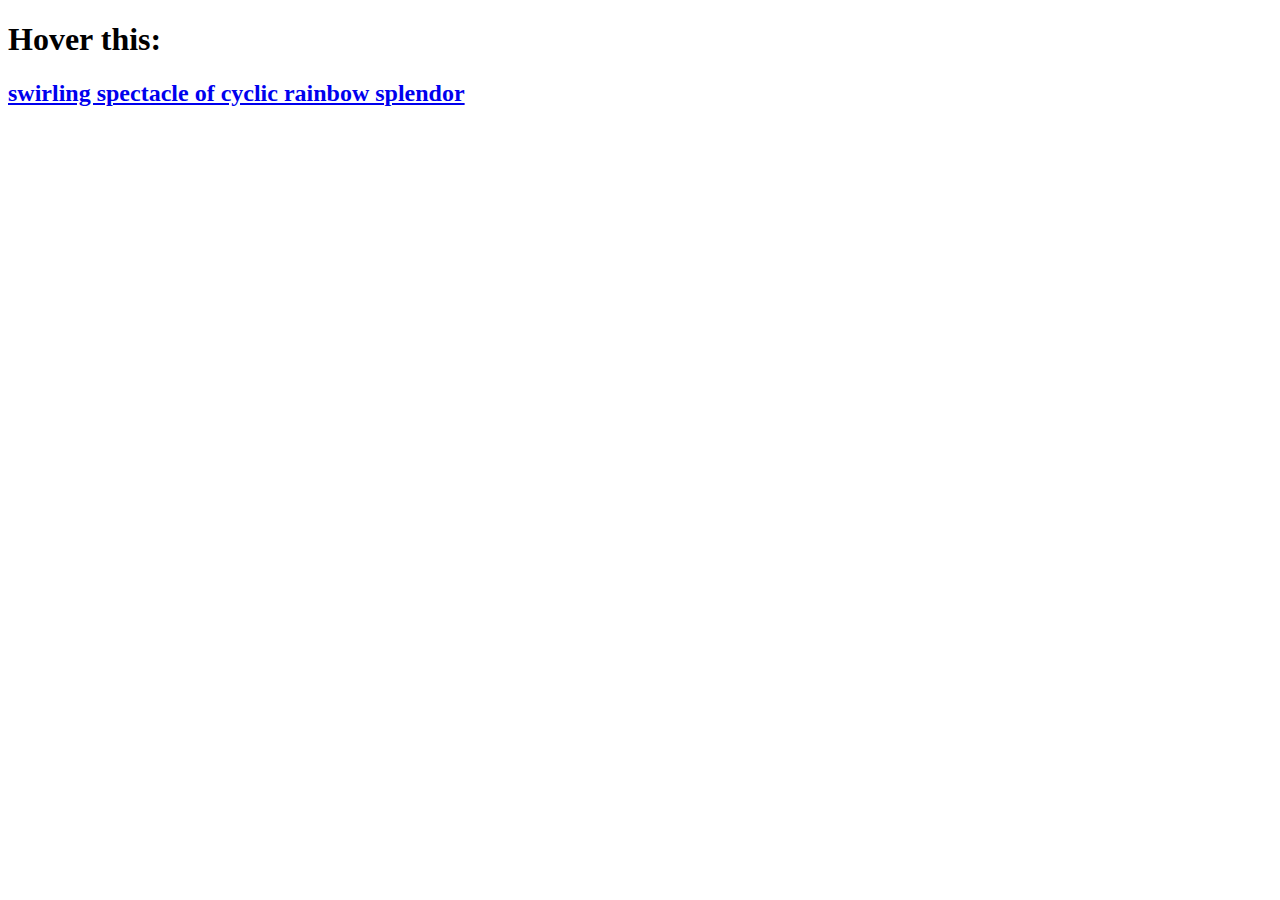
==== index.html @ 6ce68555 "Update demo jquery res" ====
<!doctype html>
<html lang="en">
<head>
    <meta charset="utf-8">
	<title>Unicorn.js demo</title>
    <meta name="description" content="">
</head>
<body>

	<h1>Hover this:</h1>
	<h2 class="unicorn"><strong><a href="javascript:void(0)">swirling spectacle of cyclic rainbow splendor</a></strong></h2>
	
	
	<script src="//code.jquery.com/jquery-1.10.2.min.js"></script>
	<script src="unicorn.js"></script>
	<script>
	$(function(){
		$(".unicorn").unicorn({"saturation":100, "light": 50});
	});
	</script>
    </body>
</html>
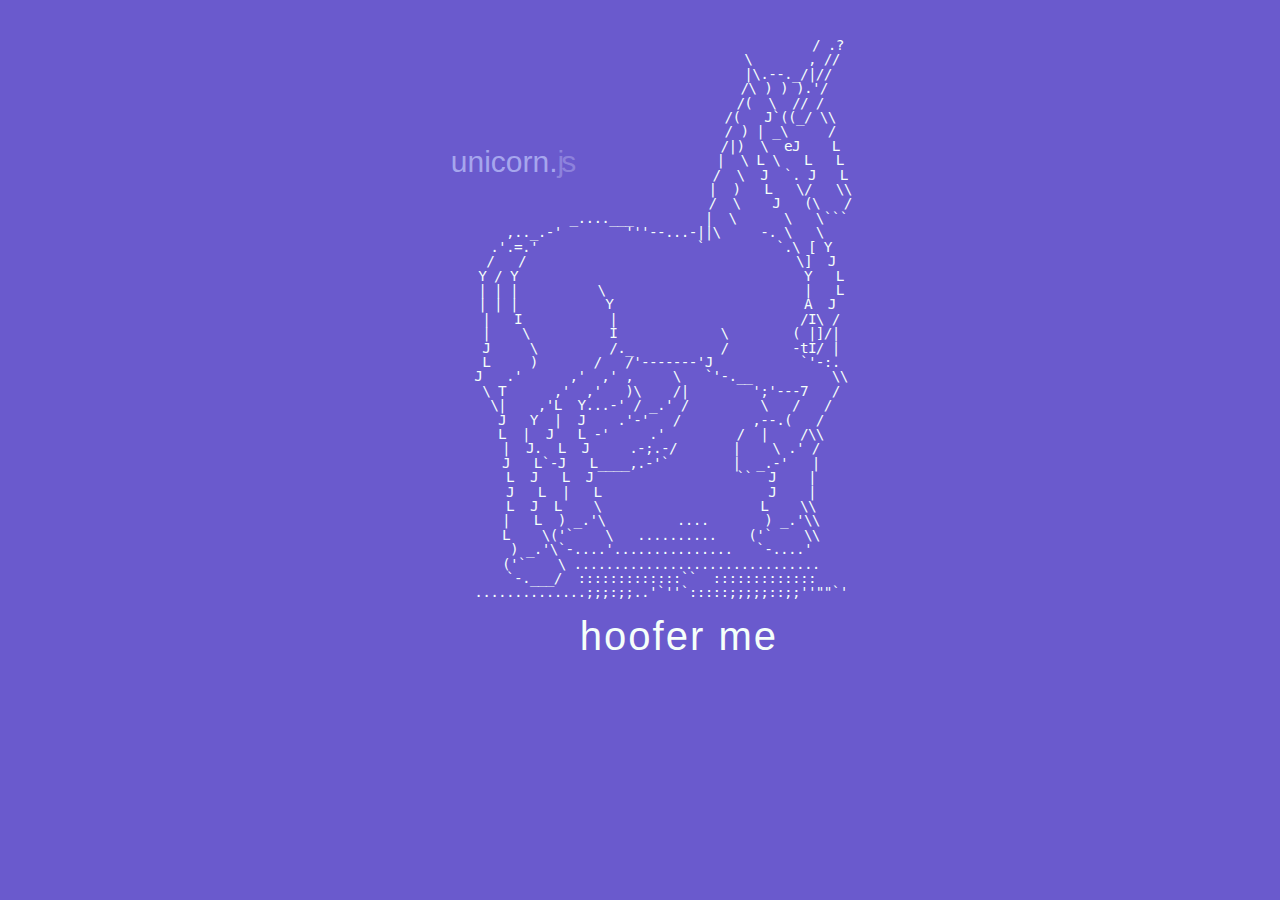
==== commit 89d9b207: "new demo" ====
--- a/index.html
+++ b/index.html
@@ -2,21 +2,63 @@
 <html lang="en">
 <head>
     <meta charset="utf-8">
-	<title>Unicorn.js demo</title>
+    <title>Unicorn.js demo</title>
     <meta name="description" content="">
+    <link href="styles.css" rel="stylesheet" type="text/css">
 </head>
 <body>
-
-	<h1>Hover this:</h1>
-	<h2 class="unicorn"><strong><a href="javascript:void(0)">swirling spectacle of cyclic rainbow splendor</a></strong></h2>
-	
-	
-	<script src="//code.jquery.com/jquery-1.10.2.min.js"></script>
-	<script src="unicorn.js"></script>
-	<script>
-	$(function(){
-		$(".unicorn").unicorn({"saturation":100, "light": 50});
-	});
-	</script>
+    <pre id="such_whitespaces">
+        <h1 class="title">unicorn.<span>js</span></h1>
+        <div class="unicorn">                                          / .?  </div>
+        <div class="unicorn">                                 \       , //  </div>
+        <div class="unicorn">                                |\.--._/|//  </div>
+        <div class="unicorn">                               /\ ) ) ).'/  </div>
+        <div class="unicorn">                              /(  \  // /  </div>
+        <div class="unicorn">                              /(   J`((_/ \\  </div>
+        <div class="unicorn">                              / ) | _\     /  </div>
+        <div class="unicorn">                              /|)  \  eJ    L  </div>
+        <div class="unicorn">                              |  \ L \   L   L  </div>
+        <div class="unicorn">                              /  \  J  `. J   L  </div>
+        <div class="unicorn">                              |  )   L   \/   \\  </div>
+        <div class="unicorn">                              /  \    J   (\   /  </div>
+        <div class="unicorn">            _....___         |  \      \   \```  </div>
+        <div class="unicorn"> ,.._.-'        '''--...-||\     -. \   \  </div>
+        <div class="unicorn">.'.=.'                    `         `.\ [ Y  </div>
+        <div class="unicorn">/   /                                  \]  J  </div>
+        <div class="unicorn">Y / Y                                    Y   L  </div>
+        <div class="unicorn">| | |          \                         |   L  </div>
+        <div class="unicorn">| | |           Y                        A  J   </div>
+        <div class="unicorn">|   I           |                       /I\ /  </div>
+        <div class="unicorn">|    \          I             \        ( |]/|  </div>
+        <div class="unicorn">J     \         /._           /        -tI/ |  </div>
+        <div class="unicorn">L     )       /   /'-------'J           `'-:.  </div>
+        <div class="unicorn">J   .'      ,'  ,' ,     \   `'-.__          \\  </div>
+        <div class="unicorn">\ T      ,'  ,'   )\    /|        ';'---7   /  </div>
+        <div class="unicorn">\|    ,'L  Y...-' / _.' /         \   /   /  </div>
+        <div class="unicorn">J   Y  |  J    .'-'   /         ,--.(   /  </div>
+        <div class="unicorn">L  |  J   L -'     .'         /  |    /\\  </div>
+        <div class="unicorn">|  J.  L  J     .-;.-/       |    \ .' /  </div>
+        <div class="unicorn">J   L`-J   L____,.-'`        |  _.-'   |  </div>
+        <div class="unicorn">L  J   L  J                  ``  J    |  </div>
+        <div class="unicorn">J   L  |   L                     J    |  </div>
+        <div class="unicorn">L  J  L    \                    L    \\  </div>
+        <div class="unicorn">|   L  ) _.'\         ....       ) _.'\\  </div>
+        <div class="unicorn">L    \('`    \   ..........    ('`    \\  </div>
+        <div class="unicorn">) _.'\`-....'...............   `-....'  </div>
+        <div class="unicorn">('`    \ ...............................  </div>
+        <div class="unicorn">`-.___/  :::::::::::::``  :::::::::::::  </div>
+        <div class="unicorn">..............;;;:;;..'`''`:::::;;;;;::;;''""`'  </div>
+        <h2 id="hooferer" class="unicorn">hoofer me</h2>
+    </pre>
+    <!-- @todo: include Babel.js -->
+    <script src="unicorn.es6.js"></script>
+    <script>
+        document.addEventListener('DOMContentLoaded', (e) => {
+            Unicorn(document.querySelectorAll('.unicorn'), {
+                'patronus': 'phoenix',
+                'duration': 1.4,
+            });
+        });
+    </script>
     </body>
-</html>+</html>
--- a/styles.css
+++ b/styles.css
@@ -0,0 +1,65 @@
+@import url(http://fonts.googleapis.com/css?family=Open+Sans);
+*,
+*:before,
+*:after {
+  box-sizing: border-box;
+  margin: 0;
+  padding: 0;
+}
+html,
+body {
+  height: 100%;
+  overflow: hidden;
+}
+body {
+  text-align: center;
+  background: slateblue;
+  padding-top: 32px;
+  font: 12px/0.5em Monaco, MonoSpace;
+}
+#such_whitespaces {
+  position: relative;
+  width: 100%;
+  height: 100%;
+}
+.unicorn {
+  display: inline-block;
+  line-height: 0.5em;
+  position: relative;
+  margin: 0 auto;
+  font: 300 120%/1 Monaco, Monospace;
+  letter-spacing: -0.05em;
+  color: mintcream;
+  cursor: default;
+  max-width: 400px;
+  max-height: 100%;
+}
+#hooferer.unicorn {
+  font: 300 40px/1.8 "Roboto", sans-serif;
+  margin-right: -20px;
+  letter-spacing: 0.05em;
+}
+.title {
+  color: #a6a6ed;
+  position: absolute;
+  display: inline-block;
+  top: 15%;
+  left: 40%;
+  transform: translate(-50%, -50%);
+  font: 300 30px/1 "Roboto", sans-serif;
+  padding: 15px 0px;
+  z-index: 20;
+}
+.title span {
+  width: 100%;
+  color: #8d82dc;
+  letter-spacing: -3px;
+}
+::selection {
+  background: #454545;
+  /* WebKit/Blink Browsers */
+}
+::-moz-selection {
+  background: #454545;
+  /* Gecko Browsers */
+}
